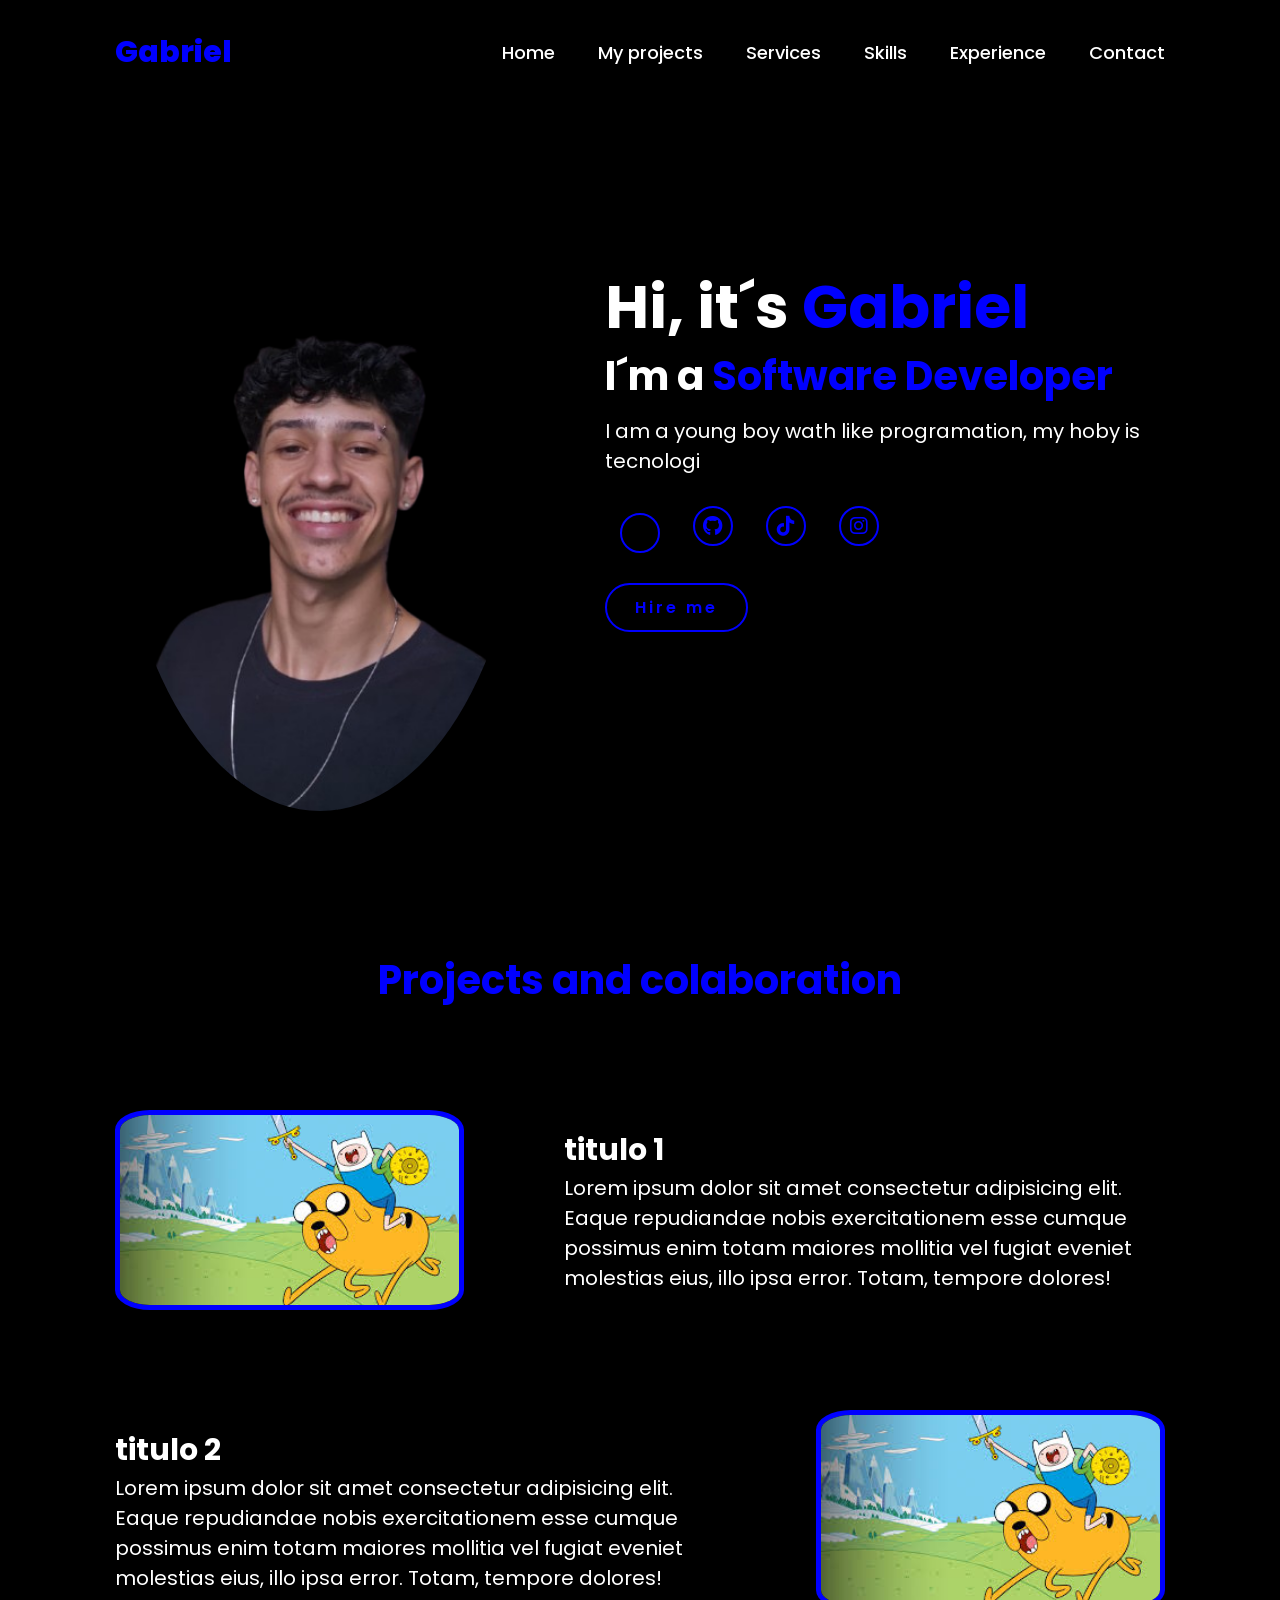
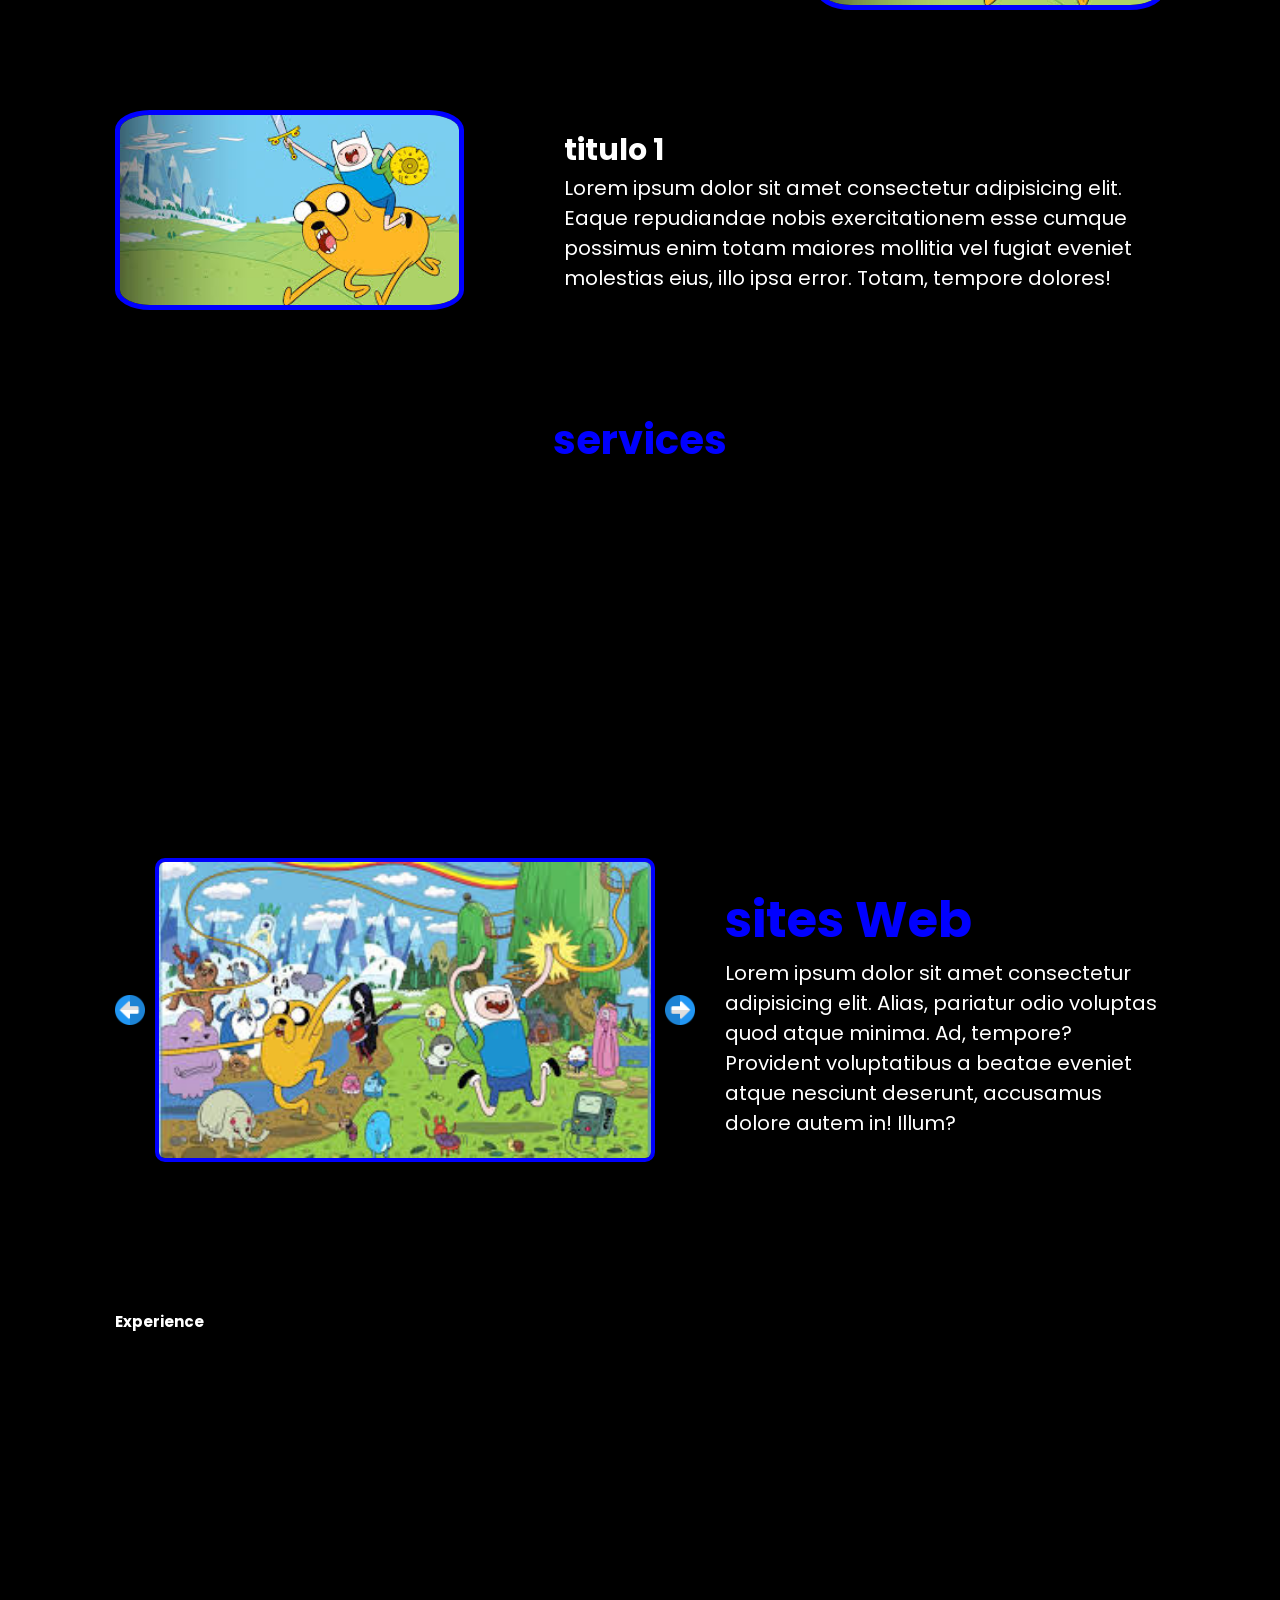
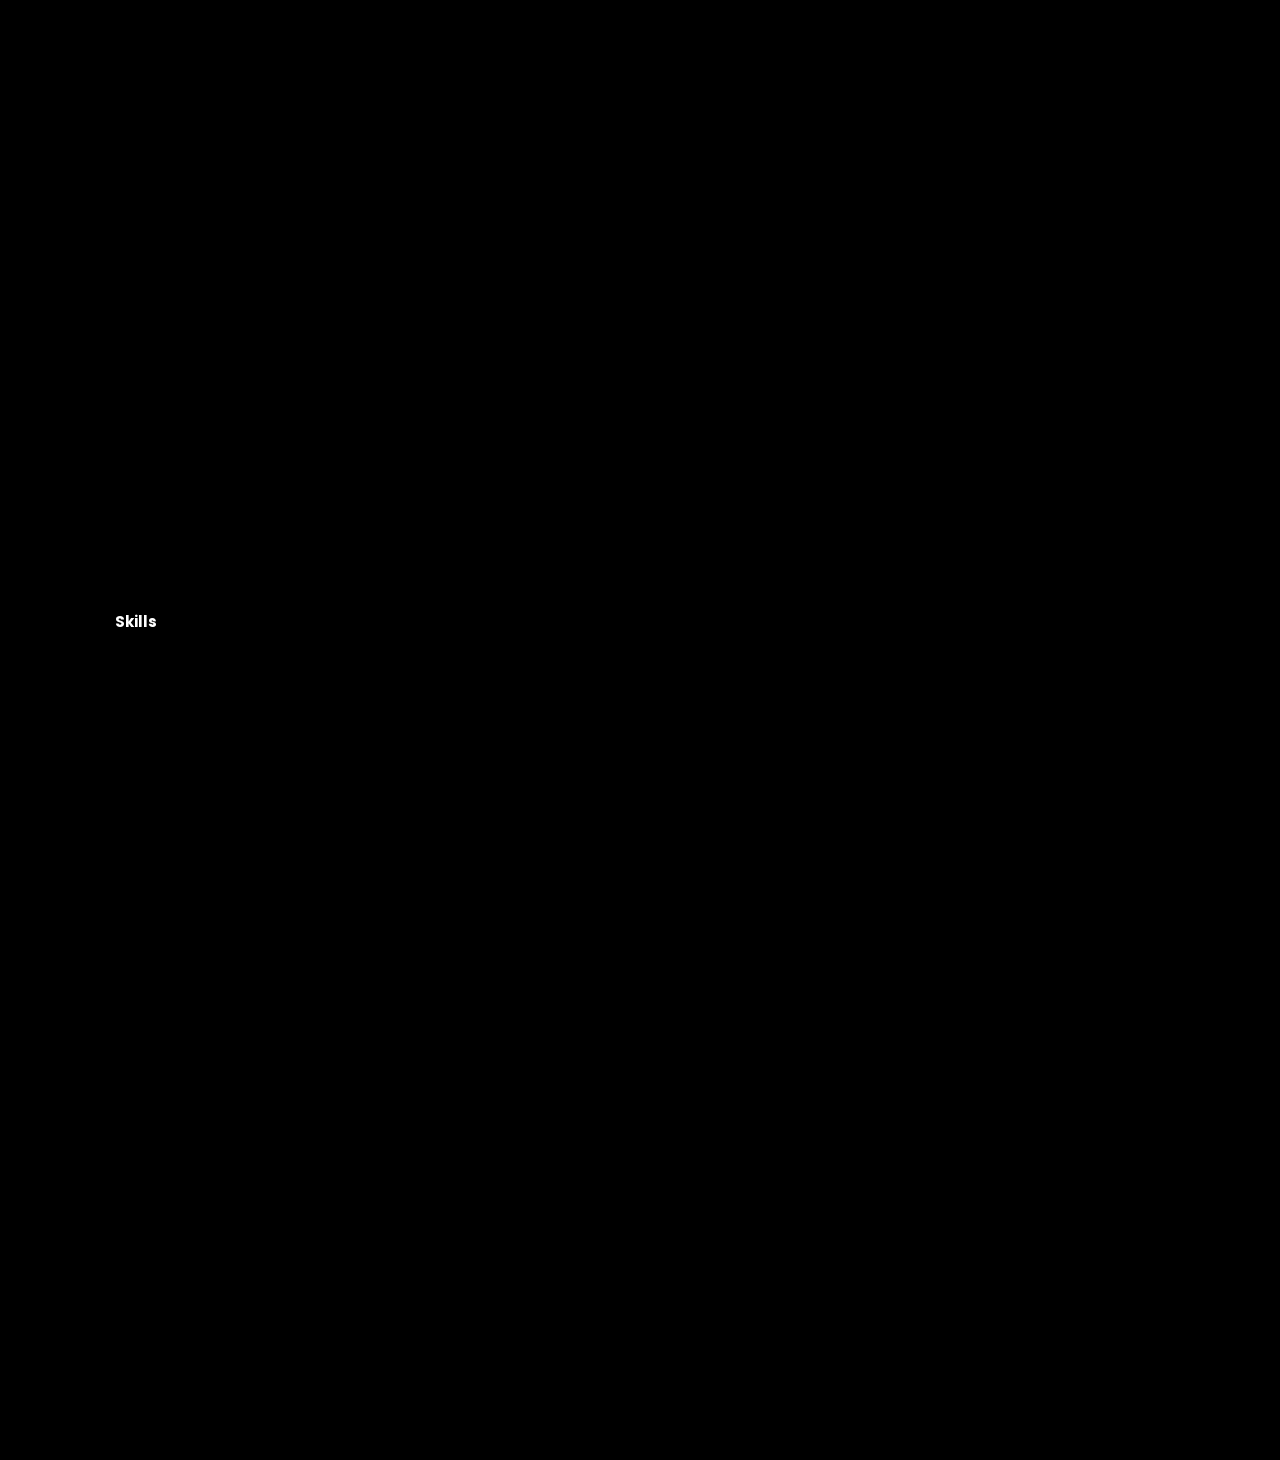
==== portifoliogabe/index.html @ 02c3d03d "1.0 salvando antes de modificar itens" ====
<!DOCTYPE html>
<html lang="pt-br">
<head>
    <meta charset="UTF-8">
    <meta name="viewport" content="width=device-width, initial-scale=1.0">
    <link rel="stylesheet" href="https://cdnjs.cloudflare.com/ajax/libs/font-awesome/6.5.2/css/all.min.css">
    <link rel="stylesheet" href="style.css">
    <script src="script.js" defer></script>
<title>PortifolioGabriel</title>
</head>
<body>

    <!-- inicio -->
    <header>
        <a href="#" class="logo">Gabriel</a>
        <nav class="cabecalho"> 
        <a href="#home">Home</a>
        <a href="#projetos">My projects</a>
        <a href="#servicos">Services</a>
        <a href="#habilidades">Skills</a>
        <a href="#experiencia">Experience</a>
        <a href="#contato">Contact</a>
</nav>
    </header>

    <section class="home" id="home">
         <div class="home-img">
            <img src="imagens/perfil1.png" alt="" id="fotoperfil">
         </div>

         <div class="home-content">
            <h1>Hi, it´s <span>Gabriel</span></h1>
            <h3 class="typing-text">I´m a <span></span></h3>
            <p>I am a young boy wath like programation, my hoby is tecnologi</p>
     

         <div class="social-icons">
        <a href="#"> <i class="fa-linkedin"></i></a>
        <a href="#"> <i class="fa-brands fa-github"></i></a>
        <a href="#"> <i class="fa-brands fa-tiktok"></i></a>
        <a href="#"> <i class="fa-brands fa-instagram"></i></a>
         </div>
         <a href="#" class="btn">Hire me </a>
      </div>
    </section>
<!-- projetos -->

    <section class="projetos" id="projetos">
        <h1 id="projetosh1">Projects and colaboration</h1>
            <div class="projetosdivisao">

                <div class="projeto1">
                    
                <img src="imagens/projetc1.jpg" alt="" id="projectimages">
                  
                    <div class="titulos1">
                 <h2>titulo 1</h2>
                 <p>Lorem ipsum dolor sit amet consectetur adipisicing elit. Eaque repudiandae nobis exercitationem esse cumque possimus enim totam maiores mollitia vel fugiat eveniet molestias eius, illo ipsa error. Totam, tempore dolores!</p>
                 </div>

                 </div>
                   <div class="projeto2">
                    <div class="titulos1">
                     <h2>titulo 2</h2>
                 <p>Lorem ipsum dolor sit amet consectetur adipisicing elit. Eaque repudiandae nobis exercitationem esse cumque possimus enim totam maiores mollitia vel fugiat eveniet molestias eius, illo ipsa error. Totam, tempore dolores!</p>
                 </div>
                <img src="imagens/projetc1.jpg" alt="" id="projectimages">

               

                 </div>
                   <div class="projeto3">
                <img src="imagens/projetc1.jpg" alt="" id="projectimages">
                 <div class="titulos1">
                <h2>titulo 1</h2>
                 <p>Lorem ipsum dolor sit amet consectetur adipisicing elit. Eaque repudiandae nobis exercitationem esse cumque possimus enim totam maiores mollitia vel fugiat eveniet molestias eius, illo ipsa error. Totam, tempore dolores!</p>
                 </div>

                 </div>
            </div>
    </section>

    <!-- serviços -->

    <section class="servicos" id="servicos">
      <h1 id="servicesh1"> services</h1>
 <div class="alinhando">
      <div class="containerSlider" id="Carroser">

<button id="prevButon" ><img src="imagens/arrow.png" alt=""  ></button>

        <div  class="containerImagens" id="imgser">
        
        <img src="imagens/project3.jpg" alt="" id="imgService" class="sliderImg on ">
        <img src="imagens/projetc1.jpg" alt="" id="imgService"  class="sliderImg ">
        <img src="imagens/projetc2.jpg" alt="" id="imgService"  class="sliderImg ">
        <img src="imagens/project4.jpg" alt="" id="imgService"  class="sliderImg ">
        
      </div>
      <button id="nextButon" ><img src="imagens/arrow.png" alt=""> </button>
      </div>

     <div class="textoServicos">
     <div class="sliderText on">
        <h1 class="h1servico">sites Web</h1>
         <p>Lorem ipsum dolor sit amet consectetur adipisicing elit. Alias, pariatur odio voluptas quod atque minima. Ad, tempore? Provident voluptatibus a beatae eveniet atque nesciunt deserunt, accusamus dolore autem in! Illum?</p>
    </div>
    <div class="sliderText">
         <h1 class="h1servico">Back end</h1>
         <p>Lorem ipsum dolor sit amet consectetur adipisicing elit. Possimus corrupti officia, sequi fugit reprehenderit hic repudiandae at quaerat, libero vitae temporibus aperiam corporis voluptatibus. Ut eius deleniti tenetur ipsa ipsam.</p>
    </div>
    <div class="sliderText">
         <h1 class="h1servico">security of information</h1>
         <p>Lorem ipsum dolor sit amet consectetur, adipisicing elit. Animi, provident porro sed impedit nemo itaque tempora! Minus a suscipit rerum molestiae nostrum, sit, officiis, sint fugiat consectetur placeat quod voluptates?</p>
    </div>
    <div class="sliderText">
        <h1 class="h1servico">games</h1>
        <p>Lorem ipsum dolor sit amet consectetur adipisicing elit. Facilis, distinctio sequi. Laudantium fugit nemo dolore porro a architecto, illo repudiandae sunt repellendus qui dolores quo obcaecati corporis et nobis. Modi?</p>
    </div>
    </div>


      </div>
      </div>
    </section>

    <section class="experiencia" id="experiencia">
        <h1 id="experienciah1">Experience</h1>
    </section>

    <section class="habilidades" id="habilidades">
        <h1 id="habilidades">Skills</h1>
    </section>


</body>
</html>
---- portifoliogabe/style.css ----
@import url('https://fonts.googleapis.com/css2?family=Poppins%3Awght%40100%3B200%3B300%3B400%3B500%3B600&display=swap%27%29%3B');


*{
    margin: 0;
    padding: 0;
    box-sizing: border-box;
    text-decoration: none;
    border: none ;
    font-family: 'Poppins', 'sans-serif';
}


html{
    font-size: 62.5%;
}

body{
    margin: 0;
    width: 100%;
    height: 100vh;
    background-color: black;
    color: white;
    
}



header{
    margin-top: 20px;
    position: fixed;
    top: 0;
    left: 0;
    width: 100%;
    padding: 1rem 9%;
    background-color: transparent;
    filter: drop-shadow(10px);
    display: flex;
    justify-content: space-between;
    align-items: center;
    z-index: 100;
}

section{
    background: none;
}
.logo {
    font-size: 3rem;
    color: blue;
    font-weight: 800;
    cursor: pointer;
    transition: 0.5s ease;
}

.logo:hover{
    transform: scale(1.1);
}

nav a{
    font-size: 1.8rem;
    color: white;
    margin-left: 4rem;
    font-weight: 500;
    transition: 0.3s ease;
    border-bottom: 3px solid transparent;
}

nav a:hover,
nav a.active{
 color: blue;
 border-bottom: 3px solid blue;
}

@media(max-width:995px){
    nav{
        position: absolute;
        display: none;
        top: 0;
        right: 0;
        width: 40%;
        border-left: 3px solid blue;
        border-bottom-left-radius: 2rem ;
        padding: 1rem solid;
        background-color: #161616;
        border-top:  0.1rem solid rgba(0, 0,0,0.1);
    }
 
    nav.active{
        display: block;
    }
 
    nav a{
       display: block;
       font-size: 2rem;
       margin: 3rem 0;
}
    nav a:hover,
    nav a.active{
       padding: 1rem;
       border-radius: 0.5rem;
       border-bottom: 0.5rem solid blue;
    }
} 

section{
  min-height: 100vh;
  padding: 5rem 9% 5rem;
}

.home{
    display: flex;
    justify-content: center;
    align-items: center;
    gap: 8rem;
}

.home .home-content h1{
    font-size: 6rem;
    font-weight: 700;
    line-height: 1.3;
}

span{
    color: blue;
}

.home-content h3{
    font-size: 4rem;
    margin-bottom: 1rem;
    font-weight: 700;
}

.home-img{
    border-radius: 50%;
}

.home-img img{
    position: relative;
    width: 32vw;
    border-radius: 50%;
    box-shadow: 0 0 25px solid blue;
    cursor: pointer;
    transition: 0.2s linear;
}

.home-img img.hover{
    font-size: 1.8rem;
    font-weight: 500;
}

#fotoperfil{
   animation: pular 2s ease-in-out infinite;
   
   
}

/* #fotoperfil::before{
    content: "";
    position: absolute;
    inset: -10px;
    background : inherit;
    filter: blur(15px);
} */

@keyframes pular{
    0% { transform: translatey(0);}
    50% { transform: translatey(-20px);}
    100% { transform: translatey(0);}
}

.social-icons a{
    display: inline-flex;
    justify-content: center;
    align-items: center;
    width: 4rem;
    height: 4rem;
    background-color: transparent;
    border: 0.2rem solid blue;
    font-size: 2rem;
    border-radius: 50%;
    margin: 3rem 1.5rem 3rem;
    transition: 0.3s ease;
    color: blue;
}

.social-icons a:hover{
    color: black;
    transform: scale(1.3) translateY(-5px);
    background-color: blue;
    box-shadow: 0 0 25px blue;
}

.btn{
    display: inline-block;
    padding: 1rem 2.8rem;
    background-color: black;
    border-radius: 4rem;
    font-size: 1.6rem;
    color: blue;
    letter-spacing: 0.3rem;
    font-weight: 600;
    border: 2px solid blue;
    transition: 0.3s ease;
    cursor: pointer;
}

.btn:hover{
    color: black;
    transform: scale(1.3) translateY(-5px);
    background-color: blue;
    box-shadow: 0 0 25px blue;
}

.typing-text{
    font-size: 34px;
    font-weight: 600;
    min-width: 280px;
}

.typing-text span{
    position: relative;
}

.typing-text span:before{
    content: "Software Developer";
    color: blue;
    animation: words 20s infinite;
}

.typing-text span::after{
    content: "";
    background-color: black;
    width: calc(100% + 8px);
    height: 100%;
    border-left: 3px solid black;
    right: -8;
    animation: cursor 0.6s infinite;
}

@keyframes cursor{
    to{
        border-left: 3px solid blue;
    }
}

@keyframes words{
     0%, 20%{
        content:"Web developer"
     }

     21%, 40%{
        content:"developer sft"
     }

     41%, 60%{
        content:"Web designer"
     }

     61%, 80%{
        content:"Filmaker"
     }

     81%, 100%{
        content:"Gamer"
     }
}

@media(max-width: 1000px){
.home{
    gap:4rem
}
}

@media(max-width:995px){
    .home{
        flex-direction: column;
        margin: 5rem;
    }

    .home .home-content h3{
        font-size: 2.5rem;
    }

    .home .home-content h1{
        font-size: 5rem;
    }

    .home-img img{
        width: 70vw;
        margin-top: 4rem ;
    }
}

/* projetos */ 

.projetos{
    display: flex;
    flex-direction: column;
    gap: 100px;
    text-align: center;
}

#projetosh1{
    font-size: 40px;
    color: blue;
}
.projetosdivisao{
    display: flex;
    flex-direction: column;
    gap: 100px;
    
   

}

.projeto1{
    display: flex;
    flex-direction: row;
    gap: 100px;
    font-size: 20px;
    align-items: center;
    text-align: left;
}


.titulos1{
    display: flex;
    flex-direction: column;
}




#projectimages{
    border-radius: 10%;
    cursor: pointer;
    transition: 0.3s ease;
    width: 400px;
    height: 200px;
    border: 5px solid blue;

}

#projectimages:hover{
       transform: scale(1.03);
       box-shadow:  -5px 5px 25px blue;

}


.projeto2{
    display: flex;
    flex-direction: row;
    gap: 100px;
    font-size: 20px;
    align-items: center;
    text-align: left;
}



.projeto3{
    display: flex;
    flex-direction: row;
    gap: 100px;
    font-size: 20px;
    align-items: center;
    text-align: left;
}

/* serviços */

.servicos{
    display: flex;
    justify-content: space-between;
    flex-direction: column;
    text-align: center;
    
}

.alinhando{
    display: flex;
    justify-content: space-between;
    align-items: center;
    gap: 30px;
}


.containerSlider{
    display: flex;
    width: 100%;
    justify-content: center;
    height: 400px;
    align-items: center;
    gap: 1rem;
}

.containerImagens{
    position: relative;
    display:flex ;
    align-items: center;
    
    width: 500px;

}

.containerImagens img{
    border: 4px solid blue;
}

.sliderImg{
    opacity: 0;
    transition: opacity .2s;
    position: absolute;
    border-radius: 10px;
    width: 500px;
  
    
}

.on{
    opacity: 1;
}

#prevButon, #nextButon {
    width: 30px;
    height: 30px;
    border: none;
    background-color: transparent;
    cursor: pointer;
}

#prevButon img, #nextButon img {
    width: 100%;
    height: 100%;
    
}

#prevButon {
    transform: rotate(180deg);
}



.textoServico {
    font-size: 60px;
    text-align: left;
    color: blue;
}

.h1servico{
    text-align: left;
    font-size: 50px;
    color: blue;
}

.textoServico, p{
   font-size: 20px;
   text-align: left;
}
.sliderText {
  display: none;
}

.sliderText.on {
  display: block;
}


.slidertext.on{
 opacity: 1;
}


#servicesh1{
    font-size: 40px;
    color: blue;
}
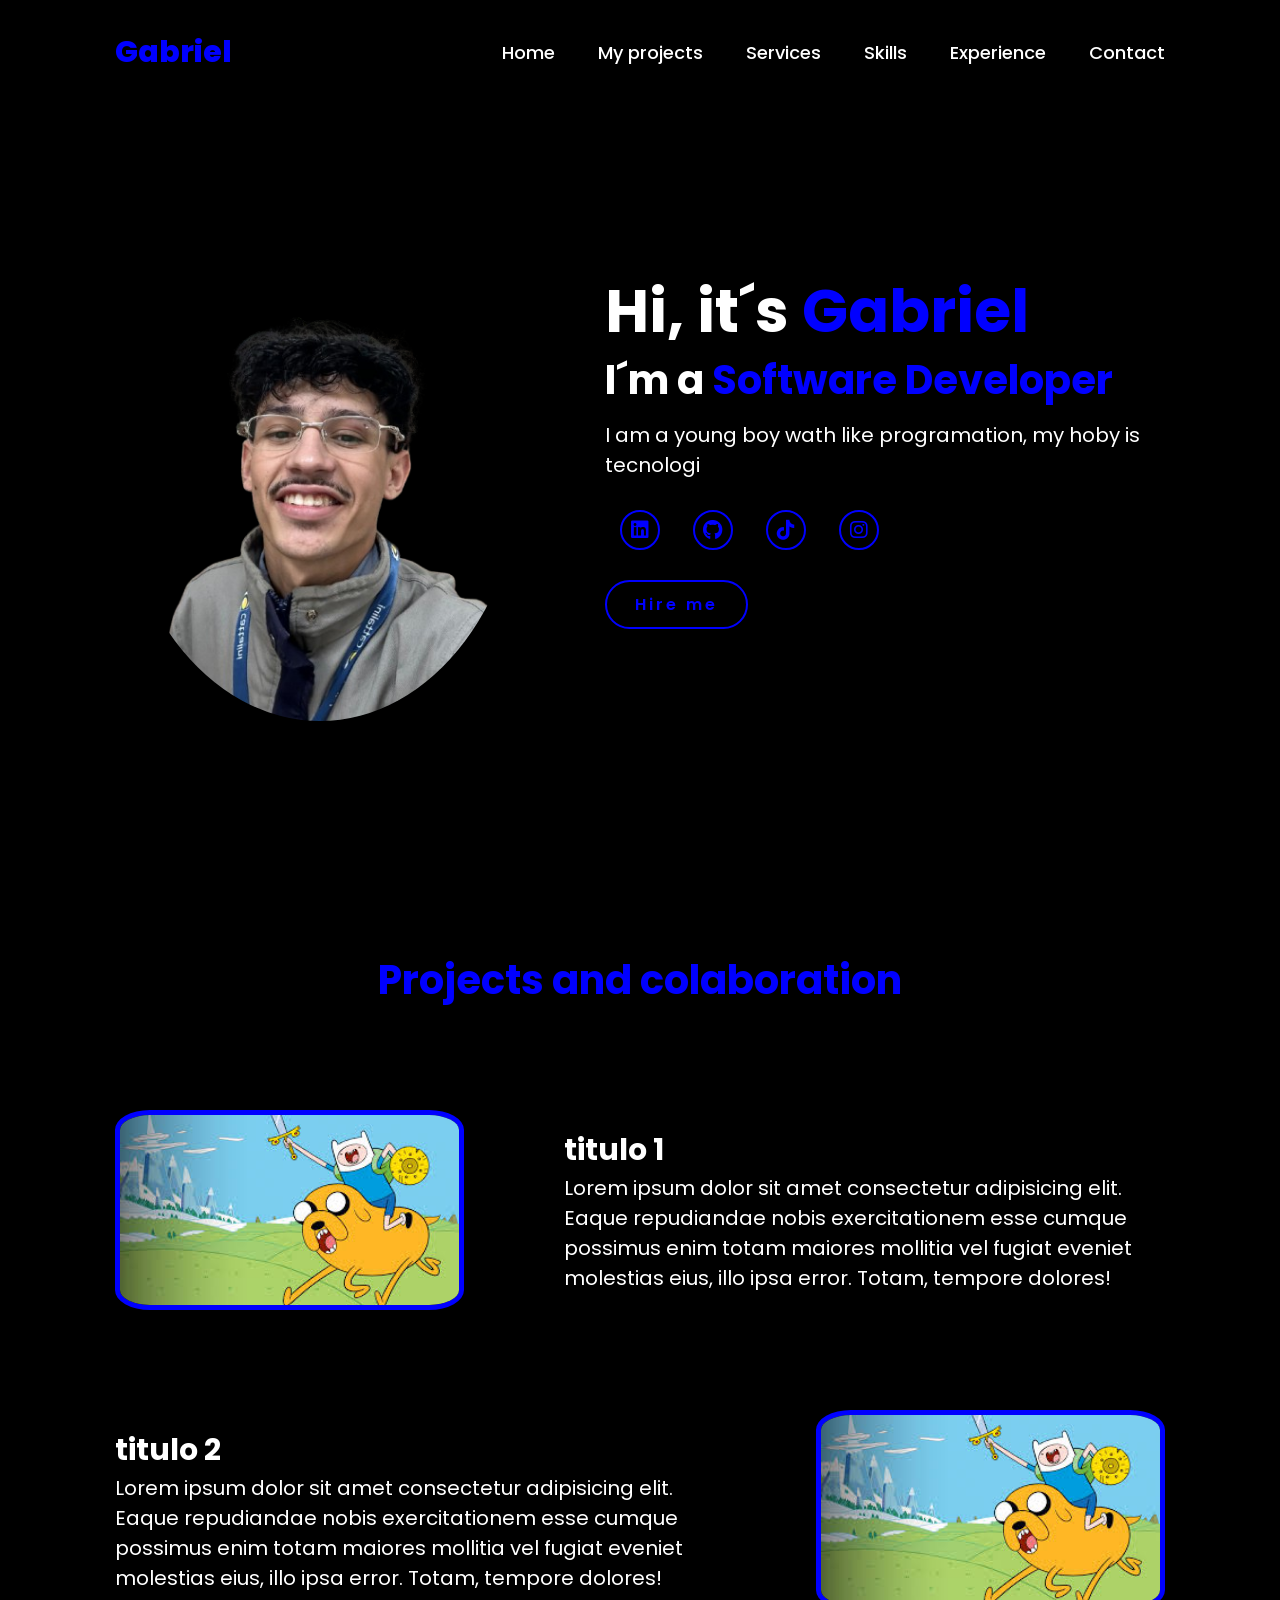
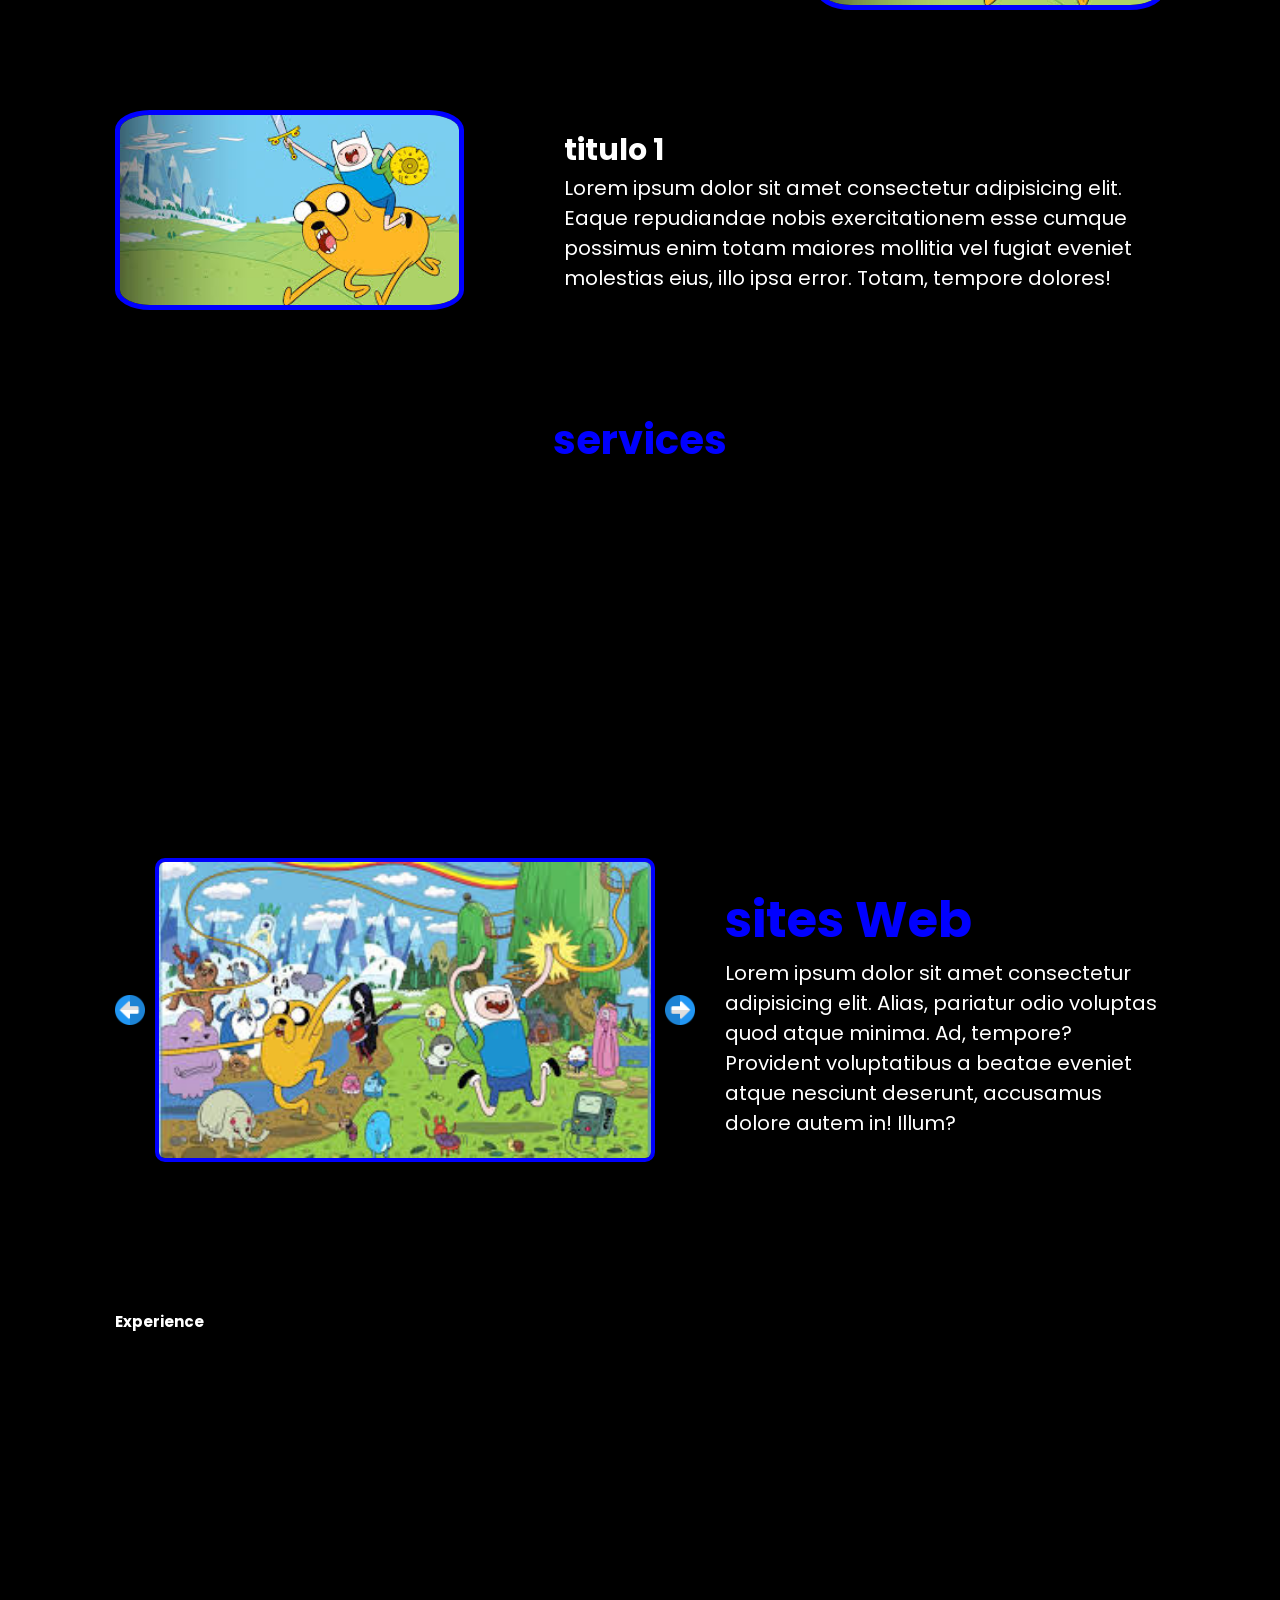
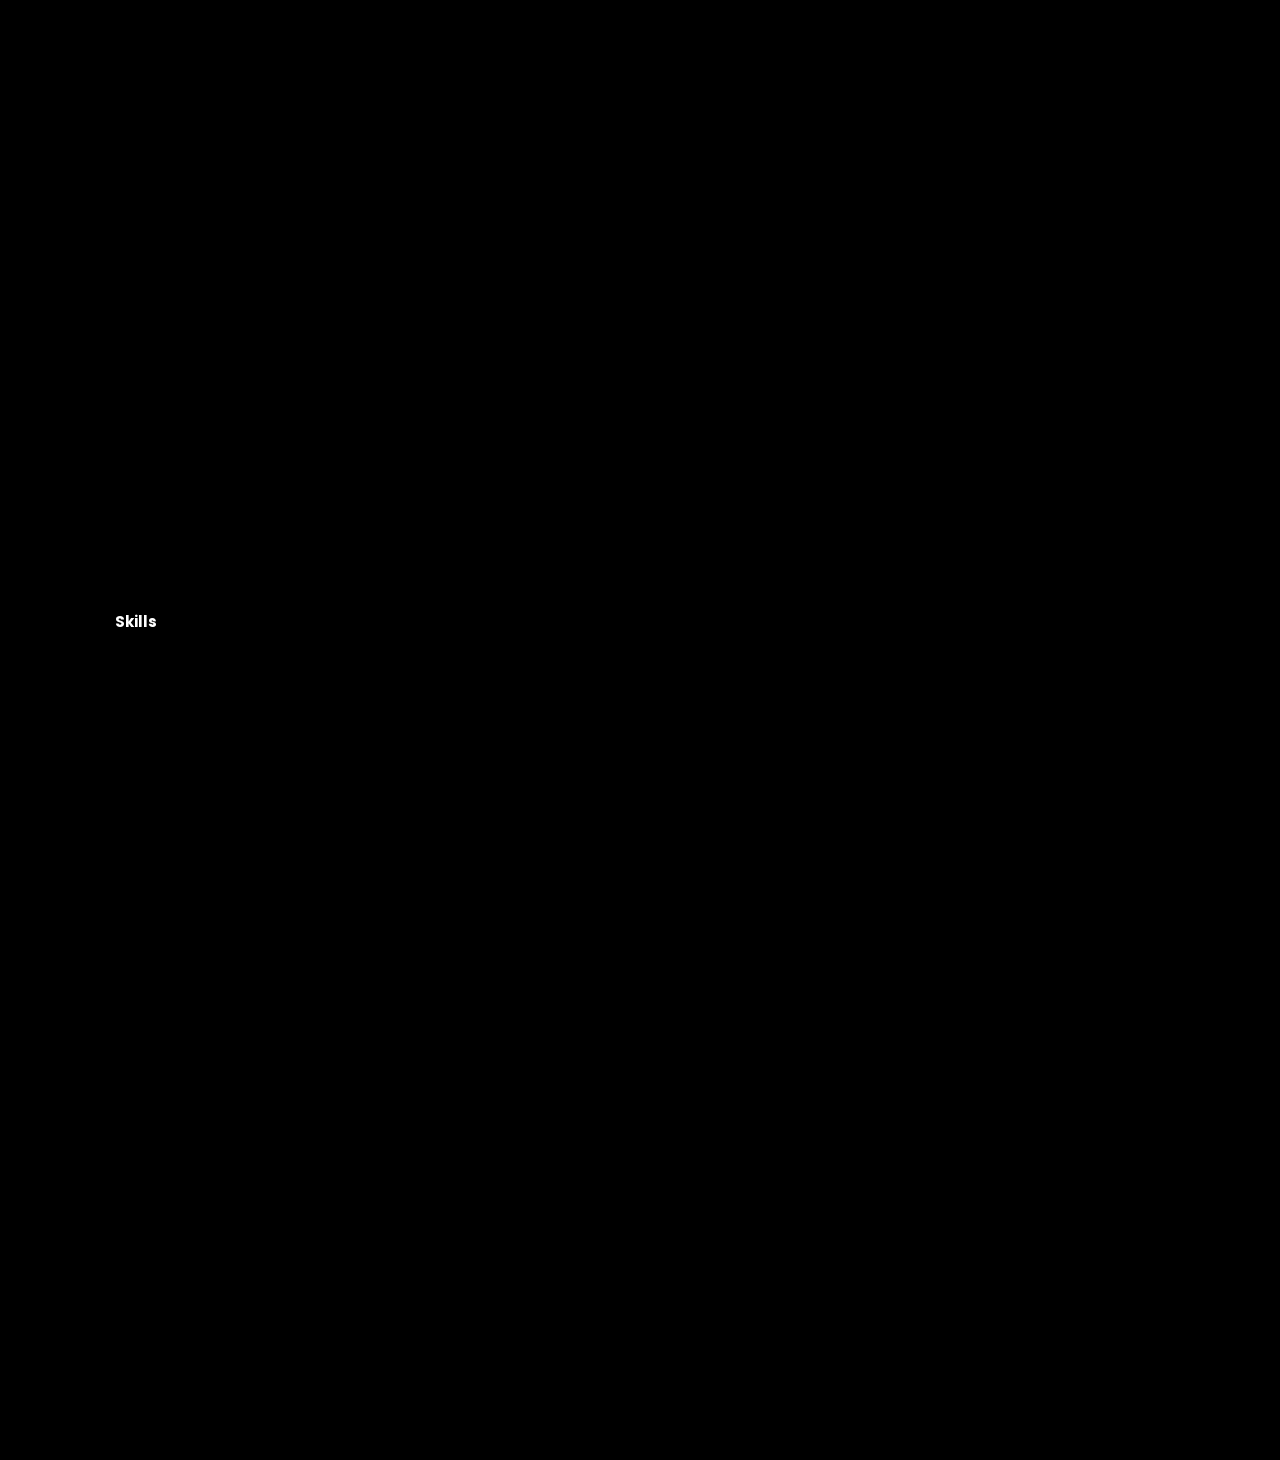
==== commit 018dd9b9: "v 1.1 alteração nas animações e funcionalidades dos botões" ====
--- a/portifoliogabe/index.html
+++ b/portifoliogabe/index.html
@@ -25,7 +25,7 @@
 
     <section class="home" id="home">
          <div class="home-img">
-            <img src="imagens/perfil1.png" alt="" id="fotoperfil">
+            <img src="imagens/img2gabriel.png" alt="" id="fotoperfil">
          </div>
 
          <div class="home-content">
@@ -35,12 +35,12 @@
      
 
          <div class="social-icons">
-        <a href="#"> <i class="fa-linkedin"></i></a>
-        <a href="#"> <i class="fa-brands fa-github"></i></a>
+        <a href="https://www.linkedin.com/in/gabrielplahtyn/"> <i class="fa-brands fa-linkedin"></i></a>
+        <a href="https://github.com/gabex7"> <i class="fa-brands fa-github"></i></a>
         <a href="#"> <i class="fa-brands fa-tiktok"></i></a>
-        <a href="#"> <i class="fa-brands fa-instagram"></i></a>
+        <a href="https://www.instagram.com/gb.plahtyn?igsh=eTN2OTVuMTFnM2Nh&utm_source=qr"> <i class="fa-brands fa-instagram"></i></a>
          </div>
-         <a href="#" class="btn">Hire me </a>
+         <a href="#" class="btn" onclick="hireme()">Hire me </a>
       </div>
     </section>
 <!-- projetos -->
--- a/portifoliogabe/style.css
+++ b/portifoliogabe/style.css
@@ -149,7 +149,7 @@
 }
 
 #fotoperfil{
-   animation: pular 2s ease-in-out infinite;
+   animation: pular 5s ease-in-out infinite;
    
    
 }
@@ -179,7 +179,7 @@
     font-size: 2rem;
     border-radius: 50%;
     margin: 3rem 1.5rem 3rem;
-    transition: 0.3s ease;
+    transition: 1s ease;
     color: blue;
 }
 
@@ -187,7 +187,7 @@
     color: black;
     transform: scale(1.3) translateY(-5px);
     background-color: blue;
-    box-shadow: 0 0 25px blue;
+    box-shadow: 0 0 15px blue;
 }
 
 .btn{
@@ -200,15 +200,15 @@
     letter-spacing: 0.3rem;
     font-weight: 600;
     border: 2px solid blue;
-    transition: 0.3s ease;
+    transition: 0.5s ease;
     cursor: pointer;
 }
 
 .btn:hover{
     color: black;
-    transform: scale(1.3) translateY(-5px);
+    transform: scale(1.09) translateY(-5px);
     background-color: blue;
-    box-shadow: 0 0 25px blue;
+    box-shadow: 0 0 15px blue;
 }
 
 .typing-text{
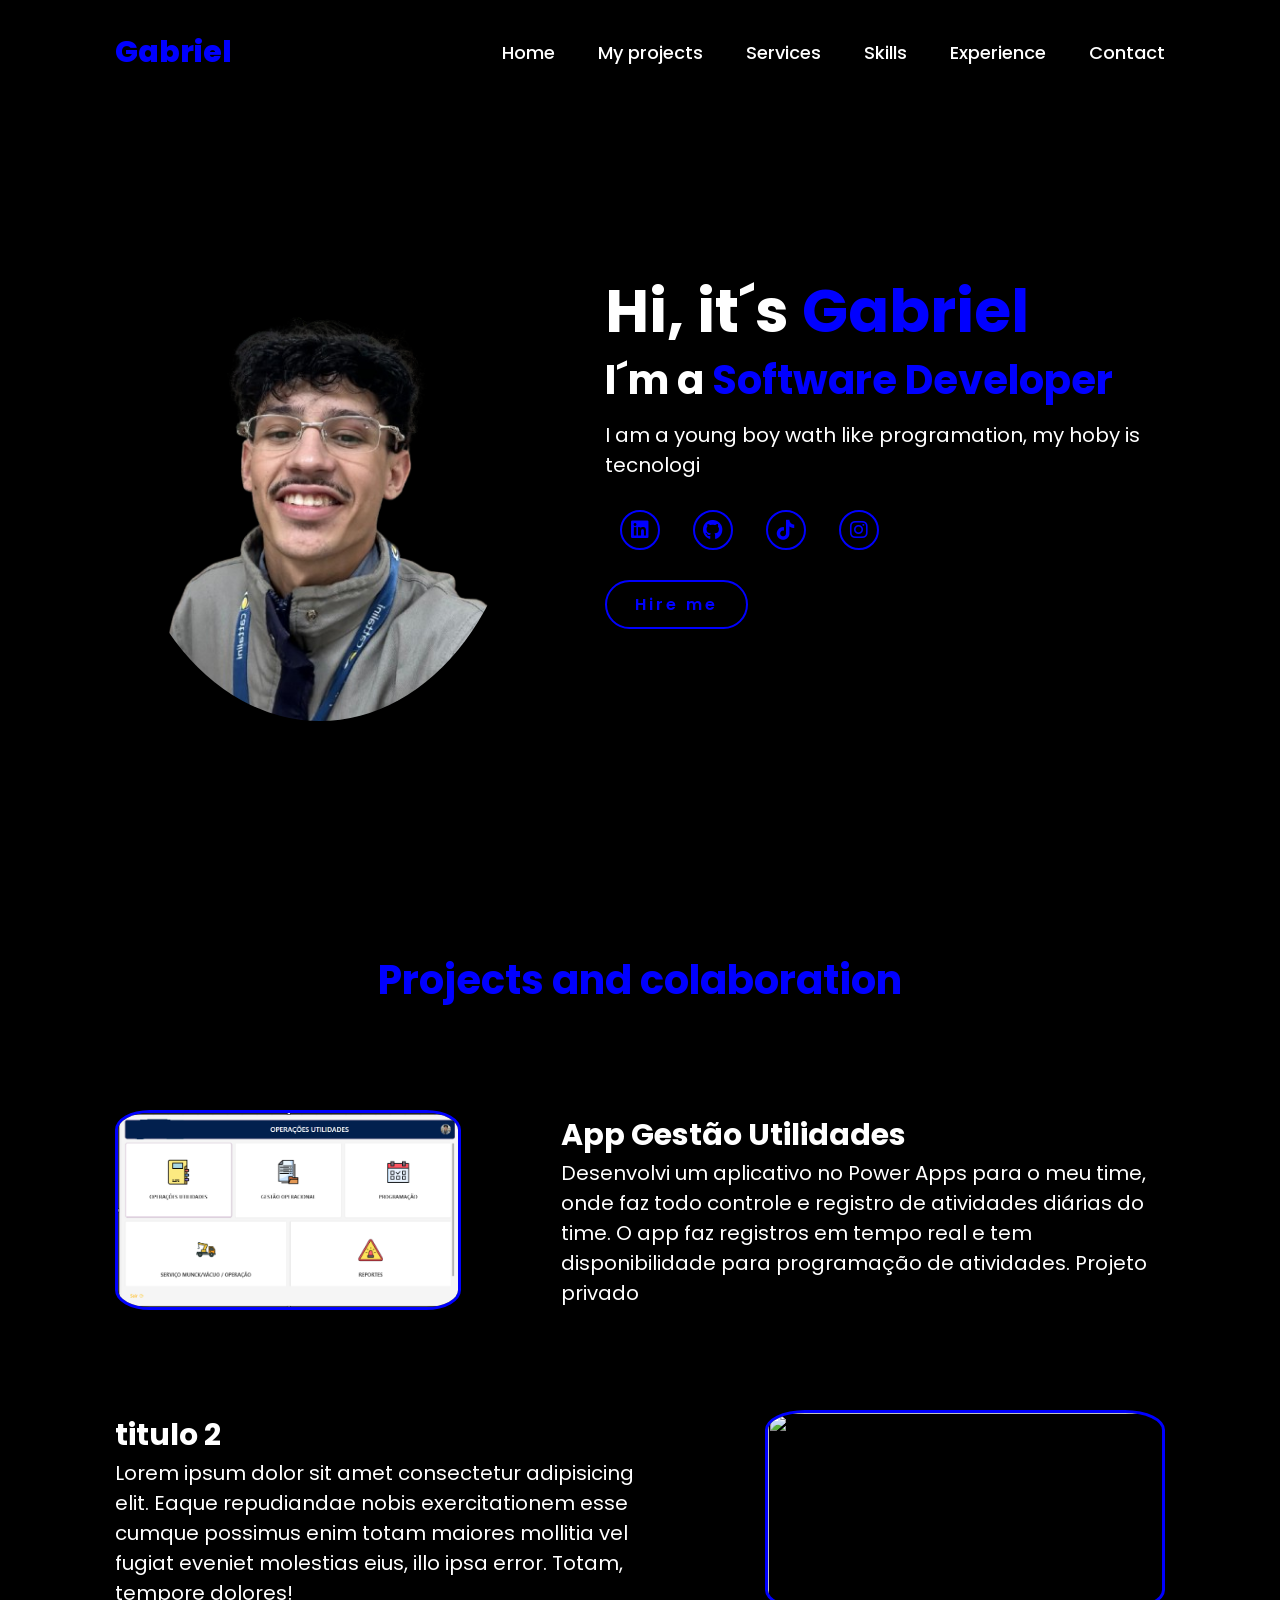
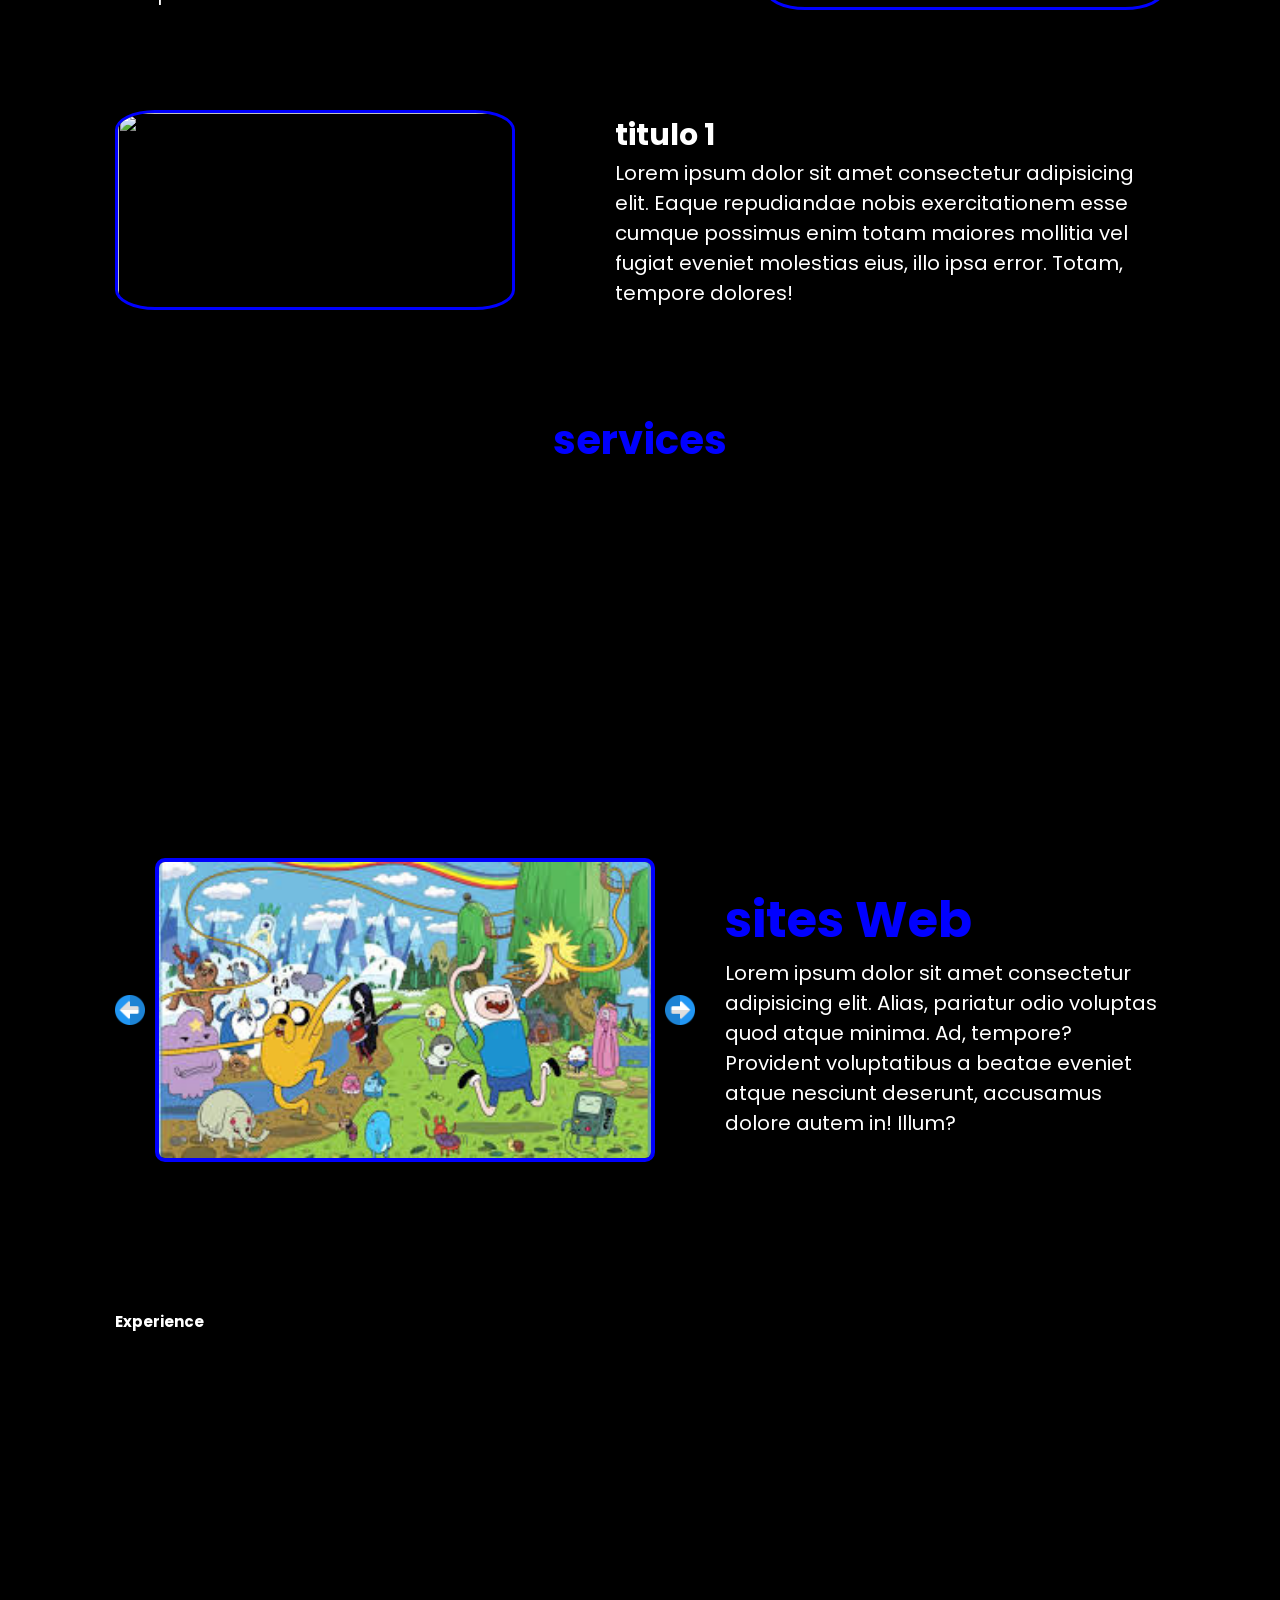
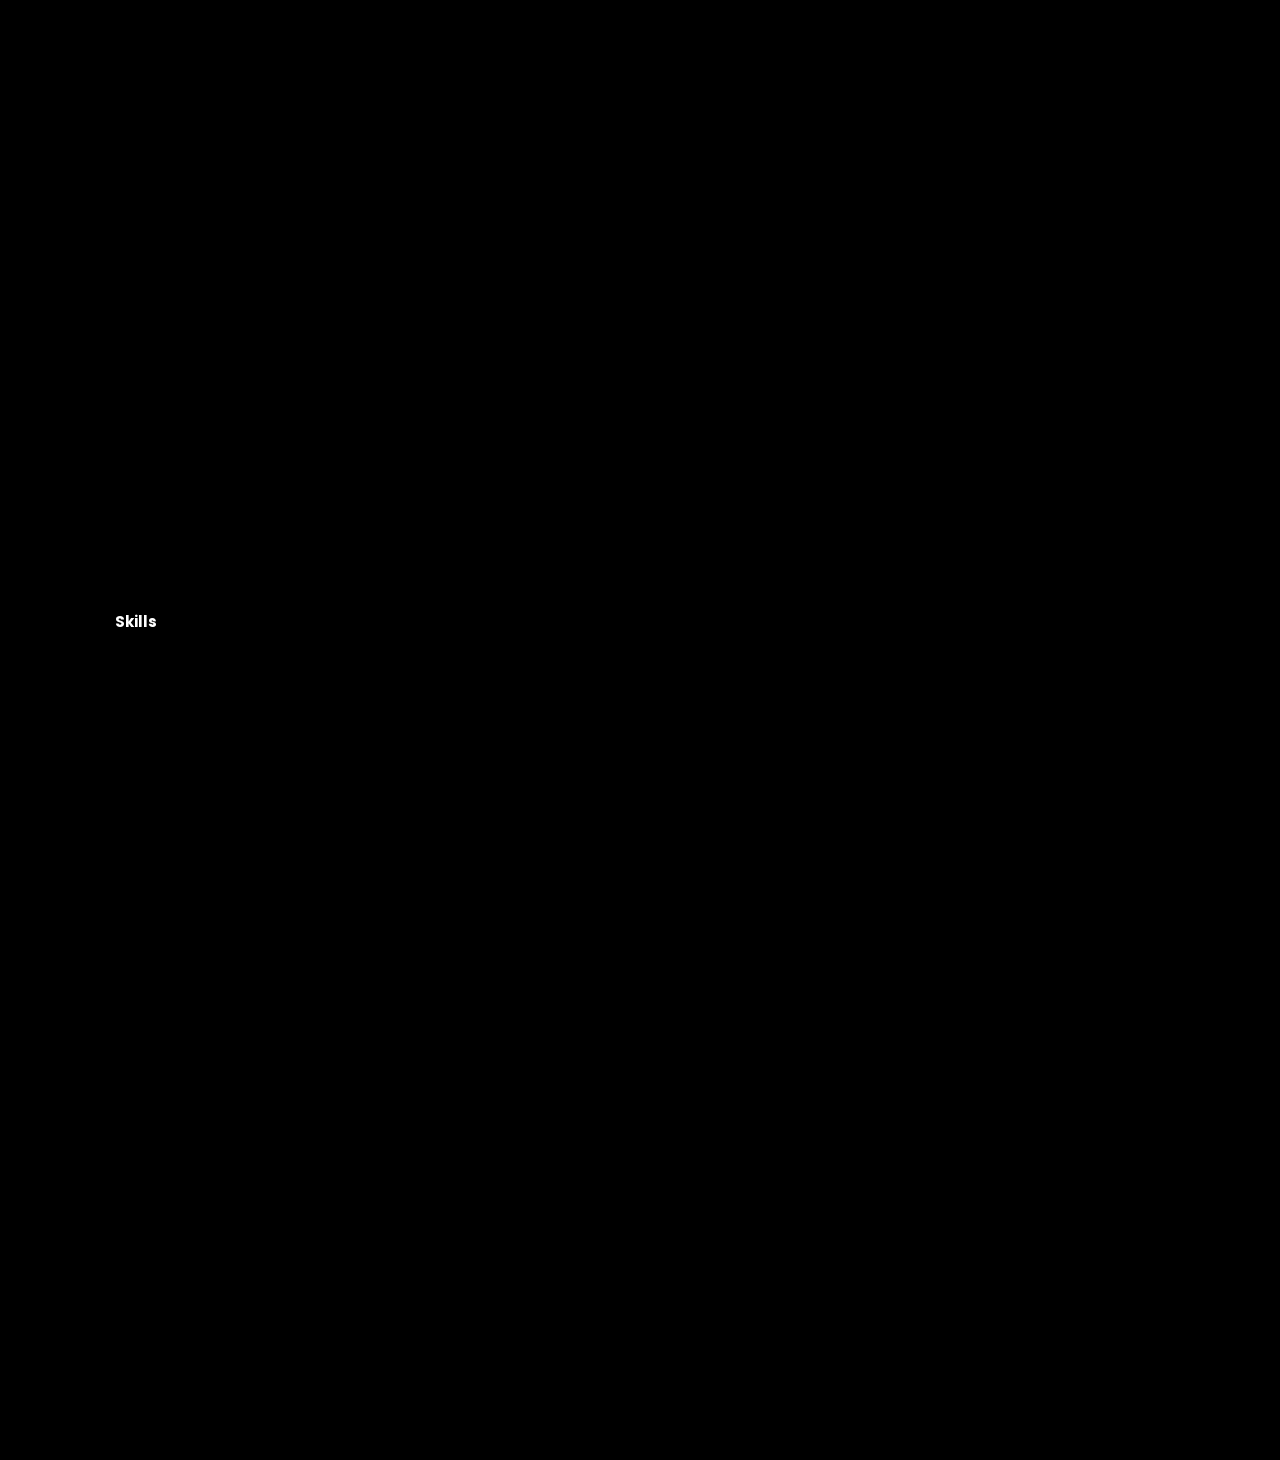
==== commit c604f8f0: "v 1.1 atualizando primeiro projeto" ====
--- a/portifoliogabe/index.html
+++ b/portifoliogabe/index.html
@@ -51,11 +51,11 @@
 
                 <div class="projeto1">
                     
-                <img src="imagens/projetc1.jpg" alt="" id="projectimages">
+                <img src="imagens/project1.png" alt="" id="projectimages">
                   
                     <div class="titulos1">
-                 <h2>titulo 1</h2>
-                 <p>Lorem ipsum dolor sit amet consectetur adipisicing elit. Eaque repudiandae nobis exercitationem esse cumque possimus enim totam maiores mollitia vel fugiat eveniet molestias eius, illo ipsa error. Totam, tempore dolores!</p>
+                 <h2>App Gestão Utilidades</h2>
+                 <p>Desenvolvi um aplicativo no Power Apps para o meu time, onde faz todo controle e registro de atividades diárias do time. O app faz registros em tempo real e tem disponibilidade para programação de atividades. Projeto privado</p>
                  </div>
 
                  </div>
--- a/portifoliogabe/style.css
+++ b/portifoliogabe/style.css
@@ -337,7 +337,7 @@
     transition: 0.3s ease;
     width: 400px;
     height: 200px;
-    border: 5px solid blue;
+    border: 3px solid blue;
 
 }
 
